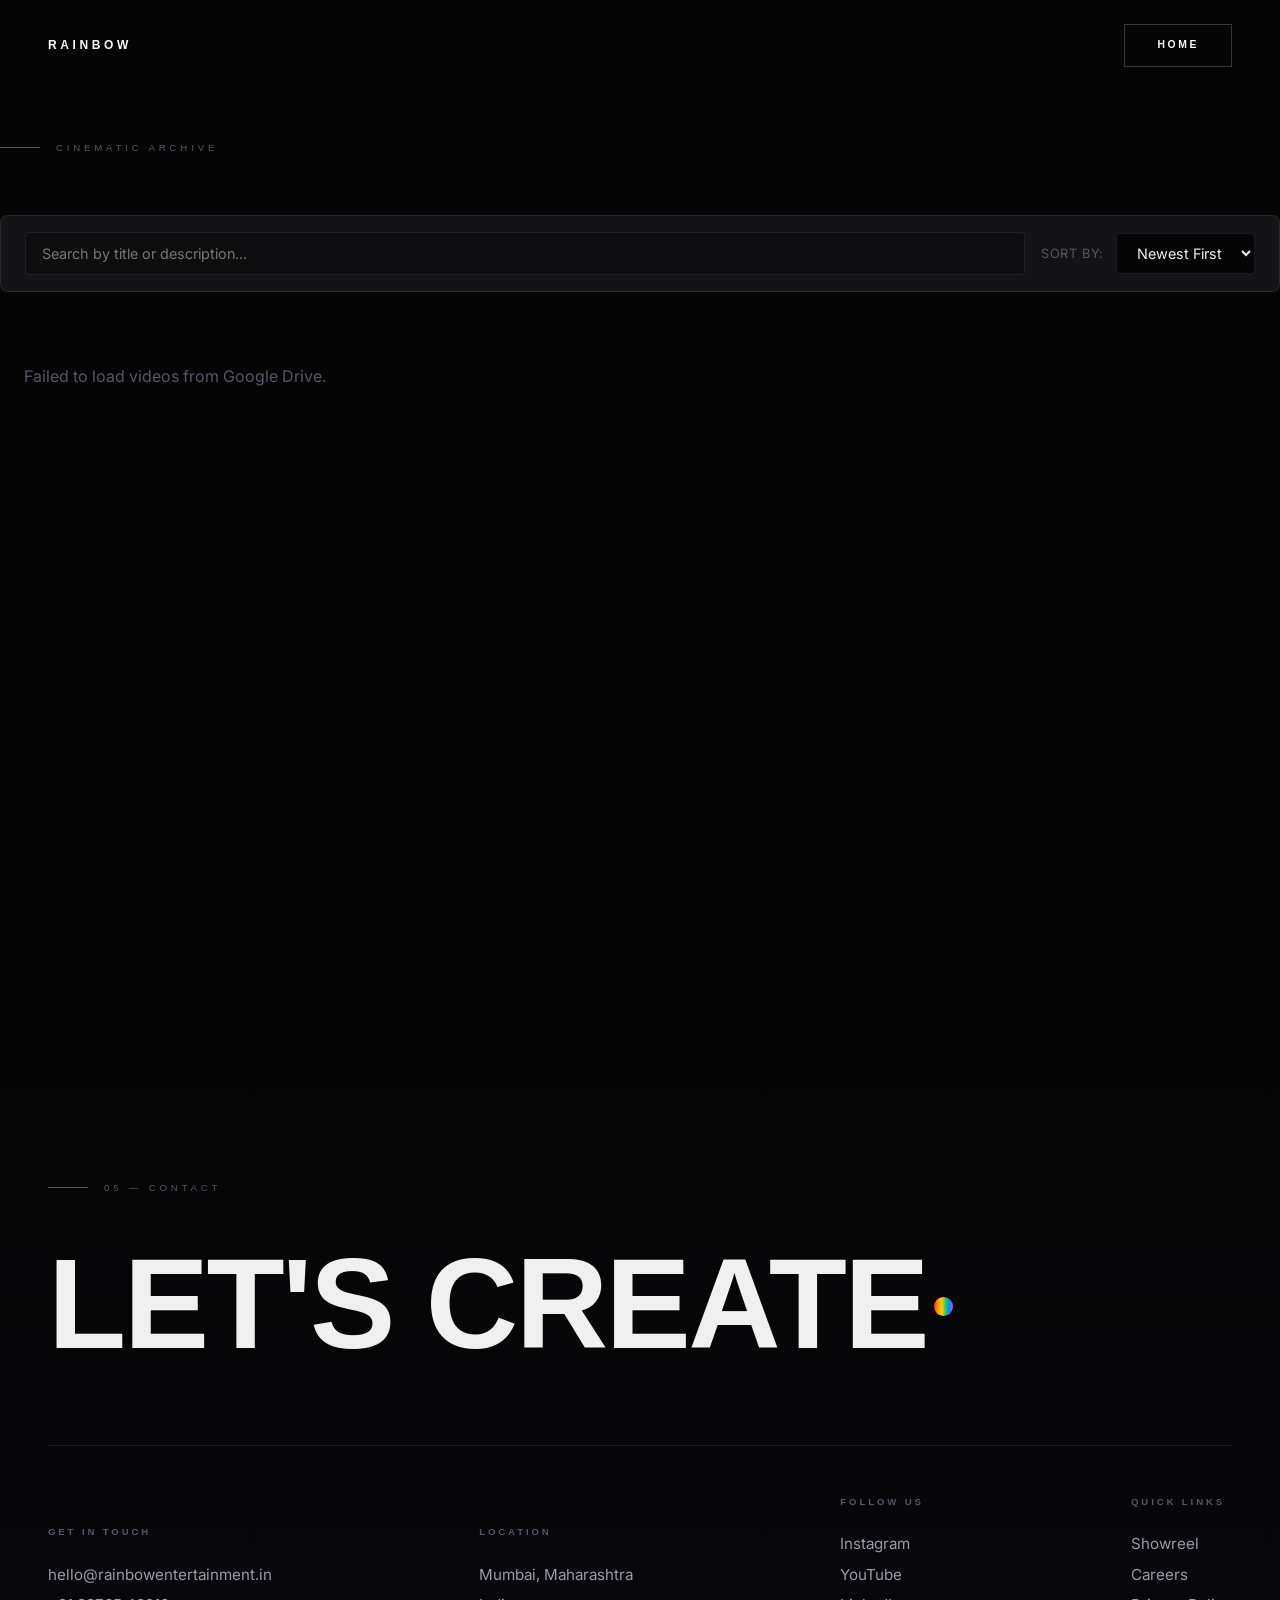
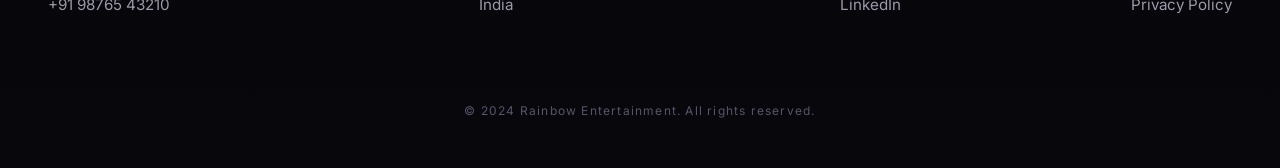
==== gallery.html @ 4cf112df "chore: restructure project for production (media and static folders)" ====
<!DOCTYPE html>
<html lang="en">
<head>
  <meta charset="UTF-8">
  <meta name="viewport" content="width=device-width, initial-scale=1.0">
  <meta name="description" content="Rainbow Entertainment — Full Cinematic Gallery.">
  <title>Gallery — Rainbow Entertainment</title>

  <!-- Stylesheets -->
  <link rel="stylesheet" href="static/style.css">

  <!-- GSAP CDN -->
  <script src="https://cdnjs.cloudflare.com/ajax/libs/gsap/3.12.5/gsap.min.js" defer></script>
  
  <!-- Gallery Script -->
  <script src="static/gallery.js" defer></script>
</head>
<body>

  <!-- ============================================
       HEADER / NAV
       ============================================ -->
  <header class="site-header" id="site-header">
    <a href="index.html" class="site-logo">Rainbow</a>
    <a href="index.html" class="btn-gallery">Home</a>
  </header>

  <!-- ============================================
       MAIN CONTENT
       ============================================ -->
  <main id="main-content" class="page-gallery">
    <div class="container">
      
      <div class="section-label" style="margin-bottom: 60px;">
        <span>Cinematic Archive</span>
      </div>

      <!-- Gallery Toolbar -->
      <div class="gallery-toolbar">
        <div class="gallery-search">
          <input type="text" id="gallery-search-input" placeholder="Search by title or description...">
        </div>
        <div class="gallery-sort">
          <label for="gallery-sort-select">Sort By:</label>
          <select id="gallery-sort-select">
            <option value="newest">Newest First</option>
            <option value="oldest">Oldest First</option>
            <option value="az">Title A-Z</option>
            <option value="za">Title Z-A</option>
          </select>
        </div>
      </div>

      <!-- Gallery Grid -->
      <div class="gallery-grid" id="gallery-grid">
        <!-- Videos injected by JS -->
      </div>

    </div>
  </main>

  <!-- ====== FOOTER / CONTACT ====== -->
  <footer class="site-footer" id="contact" style="margin-top: 120px;">
    <div class="container">
      <div class="section-label">
        <span>05 — Contact</span>
      </div>

      <h2 class="footer-cta">Let's Create<span class="cta-dot"></span></h2>

      <div class="footer-bottom">
        <div class="footer-col">
          <h4>Get In Touch</h4>
          <a href="mailto:hello@rainbowentertainment.in">hello@rainbowentertainment.in</a>
          <a href="tel:+919876543210">+91 98765 43210</a>
        </div>
        <div class="footer-col">
          <h4>Location</h4>
          <p>Mumbai, Maharashtra<br>India</p>
        </div>
        <div class="footer-col">
          <h4>Follow Us</h4>
          <a href="#">Instagram</a>
          <a href="#">YouTube</a>
          <a href="#">LinkedIn</a>
        </div>
        <div class="footer-col">
          <h4>Quick Links</h4>
          <a href="#">Showreel</a>
          <a href="#">Careers</a>
          <a href="#">Privacy Policy</a>
        </div>
      </div>

      <p class="footer-copyright">&copy; 2024 Rainbow Entertainment. All rights reserved.</p>
    </div>
  </footer>

</body>
</html>
---- static/style.css ----
/* ============================================
   RAINBOW ENTERTAINMENT — DESIGN SYSTEM
   Cinematic Dark-Mode Portfolio — V2
   ============================================ */

/* --- Google Fonts --- */
@import url('https://fonts.googleapis.com/css2?family=Syncopate:wght@400;700&family=Inter:wght@300;400;500;600&display=swap');

/* --- CSS Custom Properties --- */
:root {
  --bg-primary: #050505;
  --bg-secondary: #0b0b10;
  --bg-elevated: #131318;
  --bg-card: #16161c;
  --bg-warm: #0d0b08;
  --text-primary: #f0f0f0;
  --text-secondary: #9a9aaa;
  --text-muted: #55556a;
  --accent-glow: rgba(255, 255, 255, 0.06);
  --border-subtle: rgba(255, 255, 255, 0.08);
  --rainbow-1: #ff2d55;
  --rainbow-2: #ff9500;
  --rainbow-3: #ffcc00;
  --rainbow-4: #30d158;
  --rainbow-5: #0a84ff;
  --rainbow-6: #bf5af2;
  --rainbow-gradient: linear-gradient(90deg, var(--rainbow-1), var(--rainbow-2), var(--rainbow-3), var(--rainbow-4), var(--rainbow-5), var(--rainbow-6));
  --rainbow-gradient-glow: linear-gradient(90deg, rgba(255,45,85,0.4), rgba(255,149,0,0.4), rgba(255,204,0,0.4), rgba(48,209,88,0.4), rgba(10,132,255,0.4), rgba(191,90,242,0.4));
  --font-heading: 'Syncopate', sans-serif;
  --font-body: 'Inter', sans-serif;
  --ease-out-expo: cubic-bezier(0.16, 1, 0.3, 1);
  --ease-out-quart: cubic-bezier(0.25, 1, 0.5, 1);
}

/* --- Reset & Base --- */
*, *::before, *::after {
  margin: 0;
  padding: 0;
  box-sizing: border-box;
}

html {
  scroll-behavior: auto;
  scrollbar-width: thin;
  scrollbar-color: #333 var(--bg-primary);
}

body {
  font-family: var(--font-body);
  background: var(--bg-primary);
  color: var(--text-primary);
  overflow-x: hidden;
  -webkit-font-smoothing: antialiased;
  -moz-osx-font-smoothing: grayscale;
  line-height: 1.6;
}



::-webkit-scrollbar { width: 6px; }
::-webkit-scrollbar-track { background: var(--bg-primary); }
::-webkit-scrollbar-thumb { background: #333; border-radius: 3px; }

a { color: inherit; text-decoration: none; }
img, video { display: block; max-width: 100%; }



/* --- Header / Nav --- */
.site-header {
  position: fixed;
  top: 0;
  left: 0;
  width: 100%;
  z-index: 100;
  padding: 24px 48px;
  display: flex;
  align-items: center;
  justify-content: space-between;
  mix-blend-mode: difference;
}

.site-logo {
  font-family: var(--font-heading);
  font-size: 0.75rem;
  font-weight: 700;
  letter-spacing: 0.3em;
  text-transform: uppercase;
  color: #fff;
}

.btn-gallery {
  position: relative;
  font-family: var(--font-heading);
  font-size: 0.65rem;
  font-weight: 700;
  letter-spacing: 0.25em;
  text-transform: uppercase;
  color: #fff;
  background: transparent;
  border: 1px solid rgba(255,255,255,0.2);
  padding: 12px 32px;
  cursor: pointer;
  overflow: hidden;
  transition: border-color 0.4s var(--ease-out-expo), box-shadow 0.4s var(--ease-out-expo);
  display: inline-block;
  text-align: center;
}

.btn-gallery::before {
  content: '';
  position: absolute;
  inset: 0;
  background: var(--rainbow-gradient);
  opacity: 0;
  transition: opacity 0.5s var(--ease-out-expo);
  z-index: -1;
}

.btn-gallery:hover {
  border-color: transparent;
  box-shadow: 0 0 30px rgba(191,90,242,0.3), 0 0 60px rgba(10,132,255,0.15);
}

.btn-gallery:hover::before {
  opacity: 1;
}

/* --- Hero Section --- */
.hero {
  position: relative;
  min-height: 100vh;
  display: flex;
  flex-direction: column;
  align-items: center;
  justify-content: center;
  padding: 120px 48px 80px;
  overflow: hidden;
  background: var(--bg-primary);
}

.hero-video-bg {
  position: absolute;
  inset: 0;
  width: 100%;
  height: 100%;
  z-index: 0;
  overflow: hidden;
  background: var(--bg-primary);
}

.hero-video-bg-el {
  width: 100%;
  height: 100%;
  object-fit: contain; /* Scale dynamically to fit without cropping text */
  mix-blend-mode: screen; /* Key out black background, rendering the video crystal clear */
}

.hero-bg-gradient {
  position: absolute;
  width: 800px;
  height: 800px;
  border-radius: 50%;
  filter: blur(200px);
  opacity: 0.1;
  pointer-events: none;
  background: var(--rainbow-gradient);
  top: 50%;
  left: 50%;
  transform: translate(-50%, -50%);
  animation: heroGlow 8s ease-in-out infinite alternate;
}

@keyframes heroGlow {
  0% { opacity: 0.06; transform: translate(-50%, -50%) scale(0.9); }
  100% { opacity: 0.12; transform: translate(-50%, -50%) scale(1.1); }
}

.hero-headline {
  position: relative;
  z-index: 2;
  font-family: var(--font-heading);
  font-size: clamp(2.2rem, 7vw, 6.5rem);
  font-weight: 700;
  text-align: center;
  text-transform: uppercase;
  line-height: 1.1;
  letter-spacing: 0.04em;
  max-width: 1200px;
}

.hero-headline .word {
  display: inline-block;
  overflow: hidden;
  vertical-align: top;
  margin-right: 0.3em;
  padding-bottom: 0.05em;
}

.hero-headline .word-inner {
  display: inline-block;
  transform: translateY(110%);
}

.hero-headline .accent {
  background: var(--rainbow-gradient);
  -webkit-background-clip: text;
  -webkit-text-fill-color: transparent;
  background-clip: text;
}

.scroll-indicator {
  position: absolute;
  bottom: 48px;
  display: flex;
  flex-direction: column;
  align-items: center;
  gap: 12px;
  opacity: 0;
  z-index: 2;
}

.scroll-indicator span {
  font-family: var(--font-heading);
  font-size: 0.55rem;
  letter-spacing: 0.35em;
  text-transform: uppercase;
  color: var(--text-secondary);
}

.scroll-line {
  width: 1px;
  height: 48px;
  background: rgba(255,255,255,0.15);
  position: relative;
  overflow: hidden;
}

.scroll-line::after {
  content: '';
  position: absolute;
  top: -100%;
  left: 0;
  width: 100%;
  height: 100%;
  background: var(--rainbow-gradient);
  animation: scrollPulse 2s var(--ease-out-expo) infinite;
}

@keyframes scrollPulse {
  0% { top: -100%; }
  50% { top: 100%; }
  100% { top: 100%; }
}

/* --- Section Base --- */
.section {
  position: relative;
  padding: 160px 48px;
  overflow: hidden;
}

.section-label {
  font-family: var(--font-heading);
  font-size: 0.6rem;
  letter-spacing: 0.4em;
  text-transform: uppercase;
  color: var(--text-muted);
  margin-bottom: 48px;
  display: flex;
  align-items: center;
  gap: 16px;
}

.section-label::before {
  content: '';
  width: 40px;
  height: 1px;
  background: var(--text-muted);
}

.container {
  max-width: 1400px;
  margin: 0 auto;
}

/* --- Introduction Section --- */
.section-intro {
  background: linear-gradient(180deg, var(--bg-primary) 0%, var(--bg-secondary) 100%);
}

.intro-text {
  font-family: var(--font-body);
  font-size: clamp(1.5rem, 3.5vw, 3.2rem);
  font-weight: 300;
  line-height: 1.35;
  color: var(--text-primary);
  max-width: 1100px;
}

.intro-text .line-wrap {
  overflow: hidden;
  display: block;
}

.intro-text .line-inner {
  display: block;
  transform: translateY(110%);
  opacity: 0;
}

/* ============================================
   VISION SECTION — V2 Cinematic Redesign
   ============================================ */
.vision {
  padding: 0;
  overflow: hidden;
  background: var(--bg-secondary);
}

.vision-label-wrap {
  padding: 80px 48px 0;
}

/* --- Full-bleed Image Banner --- */
.vision-image-banner {
  position: relative;
  width: 100%;
  height: 70vh;
  min-height: 500px;
  overflow: hidden;
}

.vision-image-banner img {
  width: 100%;
  height: 100%;
  object-fit: cover;
  object-position: center 40%;
  filter: brightness(0.6) saturate(1.2);
  transition: transform 6s ease-out;
}

.vision-image-overlay {
  position: absolute;
  inset: 0;
  background:
    linear-gradient(to bottom, var(--bg-secondary) 0%, transparent 25%),
    linear-gradient(to top, var(--bg-secondary) 0%, transparent 30%),
    linear-gradient(135deg, rgba(191,90,242,0.08) 0%, transparent 50%, rgba(10,132,255,0.08) 100%);
  pointer-events: none;
}

.vision-image-text {
  position: absolute;
  bottom: 60px;
  left: 48px;
  right: 48px;
  z-index: 2;
}

.vision-image-text h2 {
  font-family: var(--font-heading);
  font-size: clamp(2rem, 5vw, 4.5rem);
  font-weight: 700;
  text-transform: uppercase;
  line-height: 1.05;
  letter-spacing: 0.02em;
  max-width: 900px;
}

.vision-image-text h2 .rainbow-word {
  background: var(--rainbow-gradient);
  -webkit-background-clip: text;
  -webkit-text-fill-color: transparent;
  background-clip: text;
}

/* --- Vision Content Panels --- */
.vision-content {
  padding: 100px 48px 120px;
  max-width: 1400px;
  margin: 0 auto;
}

.vision-panels {
  display: grid;
  grid-template-columns: 1fr 1fr;
  gap: 80px;
  align-items: start;
}

.vision-panel {
  position: relative;
}

.vision-panel-number {
  font-family: var(--font-heading);
  font-size: 5rem;
  font-weight: 700;
  line-height: 1;
  background: linear-gradient(180deg, rgba(255,255,255,0.06) 0%, transparent 100%);
  -webkit-background-clip: text;
  -webkit-text-fill-color: transparent;
  background-clip: text;
  margin-bottom: 24px;
}

.vision-panel h3 {
  font-family: var(--font-heading);
  font-size: clamp(0.9rem, 1.5vw, 1.2rem);
  font-weight: 700;
  text-transform: uppercase;
  letter-spacing: 0.15em;
  margin-bottom: 20px;
  line-height: 1.6;
}

.vision-panel p {
  font-size: 1.05rem;
  color: var(--text-secondary);
  line-height: 1.85;
  max-width: 500px;
}

.vision-panel-accent-line {
  width: 60px;
  height: 3px;
  background: var(--rainbow-gradient);
  border-radius: 2px;
  margin-bottom: 28px;
}

/* --- Floating Image Strip (between Vision panels) --- */
.vision-strip {
  display: grid;
  grid-template-columns: 1fr 1fr 1fr;
  gap: 4px;
  margin: 0 48px;
}

.vision-strip-img {
  position: relative;
  overflow: hidden;
  aspect-ratio: 16/10;
}

.vision-strip-img img {
  width: 100%;
  height: 100%;
  object-fit: cover;
  filter: brightness(0.7) saturate(1.1);
  transition: transform 0.8s var(--ease-out-expo), filter 0.8s var(--ease-out-expo);
}

.vision-strip-img:hover img {
  transform: scale(1.05);
  filter: brightness(0.85) saturate(1.3);
}

.vision-strip-img::after {
  content: '';
  position: absolute;
  inset: 0;
  background: linear-gradient(to top, rgba(5,5,5,0.4) 0%, transparent 60%);
  pointer-events: none;
}

/* --- Services Section --- */
.section-services {
  background: linear-gradient(180deg, var(--bg-secondary) 0%, var(--bg-warm) 50%, var(--bg-primary) 100%);
}

.services-headline {
  font-family: var(--font-heading);
  font-size: clamp(1.8rem, 4vw, 3.8rem);
  font-weight: 700;
  text-transform: uppercase;
  line-height: 1.1;
  margin-bottom: 24px;
}

.services-subtitle {
  font-size: 1rem;
  color: var(--text-secondary);
  margin-bottom: 64px;
  max-width: 600px;
  line-height: 1.7;
}

.services-grid {
  display: grid;
  grid-template-columns: repeat(auto-fit, minmax(340px, 1fr));
  gap: 2px;
}

.service-card {
  position: relative;
  background: rgba(22, 22, 28, 0.7);
  backdrop-filter: blur(10px);
  padding: 48px 40px;
  cursor: pointer;
  overflow: hidden;
  transition: background 0.5s var(--ease-out-expo);
}

.service-card::before {
  content: '';
  position: absolute;
  bottom: 0;
  left: 0;
  width: 100%;
  height: 2px;
  background: var(--rainbow-gradient);
  transform: scaleX(0);
  transform-origin: left;
  transition: transform 0.6s var(--ease-out-expo);
}

.service-card:hover {
  background: rgba(30, 30, 40, 0.9);
}

.service-card:hover::before {
  transform: scaleX(1);
}

.service-card:hover .service-index {
  color: var(--rainbow-4);
}

.service-index {
  font-family: var(--font-heading);
  font-size: 0.6rem;
  letter-spacing: 0.2em;
  color: var(--text-muted);
  margin-bottom: 24px;
  transition: color 0.4s;
}

.service-title {
  font-family: var(--font-heading);
  font-size: 0.85rem;
  font-weight: 700;
  letter-spacing: 0.15em;
  text-transform: uppercase;
  margin-bottom: 16px;
  line-height: 1.5;
}

.service-desc {
  font-size: 0.9rem;
  color: var(--text-secondary);
  line-height: 1.7;
}

/* --- About Section --- */
.section-about {
  background: linear-gradient(180deg, var(--bg-primary) 0%, var(--bg-secondary) 50%, var(--bg-primary) 100%);
}

.about-grid {
  display: grid;
  grid-template-columns: 1fr 1fr;
  gap: 80px;
  align-items: start;
}

.about-text-block h3 {
  font-family: var(--font-heading);
  font-size: clamp(1.4rem, 3vw, 2.6rem);
  font-weight: 700;
  text-transform: uppercase;
  line-height: 1.2;
  margin-bottom: 40px;
}

.about-text-block p {
  font-size: 1.05rem;
  color: var(--text-secondary);
  line-height: 1.85;
  margin-bottom: 24px;
}

.about-stats {
  display: grid;
  grid-template-columns: 1fr 1fr;
  gap: 32px;
  margin-top: 48px;
}

.stat-item {
  border-top: 1px solid var(--border-subtle);
  padding-top: 20px;
}

.stat-number {
  font-family: var(--font-heading);
  font-size: 2rem;
  font-weight: 700;
  background: var(--rainbow-gradient);
  -webkit-background-clip: text;
  -webkit-text-fill-color: transparent;
  background-clip: text;
}

.stat-label {
  font-size: 0.8rem;
  color: var(--text-muted);
  letter-spacing: 0.1em;
  text-transform: uppercase;
  margin-top: 6px;
}

/* --- About Image Stack --- */
.about-image-stack {
  display: flex;
  flex-direction: column;
  gap: 16px;
}

.about-img-wrap {
  position: relative;
  overflow: hidden;
  border-radius: 4px;
}

.about-img-wrap img {
  width: 100%;
  height: 100%;
  object-fit: cover;
  filter: brightness(0.75) saturate(1.15);
  transition: transform 0.8s var(--ease-out-expo), filter 0.8s var(--ease-out-expo);
}

.about-img-wrap:hover img {
  transform: scale(1.04);
  filter: brightness(0.85) saturate(1.3);
}

.about-img-primary {
  aspect-ratio: 4/3;
}

.about-img-secondary {
  aspect-ratio: 16/9;
}

.about-img-overlay {
  position: absolute;
  inset: 0;
  background: linear-gradient(to top, rgba(5,5,5,0.5) 0%, transparent 50%);
  pointer-events: none;
}

.about-img-label {
  position: absolute;
  bottom: 20px;
  left: 24px;
  font-family: var(--font-heading);
  font-size: 0.55rem;
  letter-spacing: 0.3em;
  text-transform: uppercase;
  color: rgba(255,255,255,0.6);
  z-index: 2;
}

/* --- Footer --- */
.site-footer {
  position: relative;
  padding: 160px 48px 48px;
  overflow: hidden;
  background: linear-gradient(180deg, var(--bg-primary) 0%, #08070c 100%);
}

.footer-cta {
  font-family: var(--font-heading);
  font-size: clamp(3rem, 10vw, 10rem);
  font-weight: 700;
  text-transform: uppercase;
  line-height: 0.95;
  letter-spacing: -0.02em;
  margin-bottom: 80px;
  cursor: pointer;
  transition: opacity 0.4s;
}

.footer-cta:hover {
  opacity: 0.7;
}

.footer-cta .cta-dot {
  display: inline-block;
  width: 0.15em;
  height: 0.15em;
  border-radius: 50%;
  background: var(--rainbow-gradient);
  vertical-align: 0.25em;
  margin-left: 0.05em;
}

.footer-bottom {
  display: flex;
  justify-content: space-between;
  align-items: flex-end;
  padding-top: 48px;
  border-top: 1px solid var(--border-subtle);
  flex-wrap: wrap;
  gap: 40px;
}

.footer-col h4 {
  font-family: var(--font-heading);
  font-size: 0.6rem;
  letter-spacing: 0.3em;
  text-transform: uppercase;
  color: var(--text-muted);
  margin-bottom: 20px;
}

.footer-col p,
.footer-col a {
  font-size: 0.95rem;
  color: var(--text-secondary);
  line-height: 2;
  display: block;
  transition: color 0.3s;
}

.footer-col a:hover {
  color: var(--text-primary);
}

.footer-copyright {
  font-size: 0.75rem;
  color: var(--text-muted);
  margin-top: 80px;
  text-align: center;
  letter-spacing: 0.1em;
}

/* --- Recent Works Carousel --- */
.section-recent {
  background: var(--bg-primary);
  padding-bottom: 80px;
}

.recent-header-flex {
  display: flex;
  justify-content: space-between;
  align-items: flex-end;
  margin-bottom: 48px;
  flex-wrap: wrap;
  gap: 24px;
}

.carousel-container {
  width: 100%;
  overflow-x: auto;
  scroll-snap-type: x mandatory;
  scrollbar-width: none; /* Firefox */
  -webkit-overflow-scrolling: touch;
  padding-bottom: 24px;
}
.carousel-container::-webkit-scrollbar {
  display: none; /* Chrome/Safari */
}

.carousel-track {
  display: flex;
  gap: 24px;
  width: max-content;
}

.video-card {
  width: 450px;
  min-width: 300px;
  background: var(--bg-card);
  border-radius: 8px;
  overflow: hidden;
  scroll-snap-align: start;
  border: 1px solid var(--border-subtle);
  transition: transform 0.4s var(--ease-out-expo), box-shadow 0.4s var(--ease-out-expo);
  cursor: pointer;
}

.video-card:hover {
  transform: translateY(-5px);
  box-shadow: 0 10px 30px rgba(0,0,0,0.5), 0 0 20px rgba(191,90,242,0.15);
  border-color: rgba(255,255,255,0.15);
}

.video-thumbnail-wrap {
  width: 100%;
  aspect-ratio: 16/10;
  position: relative;
  background: #000;
  overflow: hidden;
}

.video-thumbnail-wrap video {
  width: 100%;
  height: 100%;
  object-fit: cover;
  opacity: 0.7;
  transition: opacity 0.4s;
}

.video-card:hover .video-thumbnail-wrap video {
  opacity: 1;
}

.play-icon {
  position: absolute;
  top: 50%;
  left: 50%;
  transform: translate(-50%, -50%) scale(0.8);
  width: 50px;
  height: 50px;
  background: rgba(0,0,0,0.6);
  border: 1px solid rgba(255,255,255,0.4);
  border-radius: 50%;
  display: flex;
  align-items: center;
  justify-content: center;
  opacity: 0;
  transition: opacity 0.3s, transform 0.4s var(--ease-out-expo);
  z-index: 2;
}
.play-icon::after {
  content: '';
  width: 0; 
  height: 0; 
  border-top: 8px solid transparent;
  border-bottom: 8px solid transparent;
  border-left: 12px solid #fff;
  margin-left: 4px;
}

.video-card:hover .play-icon {
  opacity: 1;
  transform: translate(-50%, -50%) scale(1);
}

.video-info {
  padding: 24px;
}

.video-title {
  font-family: var(--font-heading);
  font-size: 0.9rem;
  font-weight: 700;
  text-transform: uppercase;
  margin-bottom: 8px;
  color: var(--text-primary);
}

.video-desc {
  font-size: 0.85rem;
  color: var(--text-secondary);
  line-height: 1.5;
  display: -webkit-box;
  -webkit-line-clamp: 2;
  -webkit-box-orient: vertical;
  overflow: hidden;
}

.video-date {
  font-size: 0.7rem;
  color: var(--text-muted);
  margin-top: 16px;
  text-transform: uppercase;
  letter-spacing: 0.1em;
}

/* --- Gallery Page Specific --- */
.page-gallery {
  padding-top: 140px;
  min-height: 100vh;
}

.gallery-toolbar {
  display: flex;
  justify-content: space-between;
  align-items: center;
  margin-bottom: 48px;
  background: var(--bg-elevated);
  padding: 16px 24px;
  border-radius: 8px;
  border: 1px solid var(--border-subtle);
  flex-wrap: wrap;
  gap: 16px;
}

.gallery-search {
  flex: 1;
  min-width: 250px;
  position: relative;
}

.gallery-search input {
  width: 100%;
  background: rgba(0,0,0,0.3);
  border: 1px solid var(--border-subtle);
  color: var(--text-primary);
  padding: 12px 16px;
  border-radius: 4px;
  font-family: var(--font-body);
  font-size: 0.9rem;
  transition: border-color 0.3s;
}

.gallery-search input:focus {
  outline: none;
  border-color: var(--rainbow-5);
}

.gallery-sort {
  display: flex;
  align-items: center;
  gap: 12px;
}

.gallery-sort label {
  font-size: 0.8rem;
  color: var(--text-muted);
  text-transform: uppercase;
  letter-spacing: 0.05em;
}

.gallery-sort select {
  background: var(--bg-primary);
  border: 1px solid var(--border-subtle);
  color: var(--text-primary);
  padding: 10px 16px;
  border-radius: 4px;
  font-family: var(--font-body);
  font-size: 0.9rem;
  cursor: pointer;
  outline: none;
}

.gallery-grid {
  display: grid;
  grid-template-columns: repeat(auto-fill, minmax(350px, 1fr));
  gap: 32px;
}

.gallery-grid .video-card {
  width: 100%;
}

/* --- Utility: Reveal Wrapper --- */
.reveal-wrap {
  overflow: hidden;
  display: inline-block;
}

.reveal-inner {
  display: inline-block;
  transform: translateY(110%);
}

/* --- Responsive --- */
@media (max-width: 1024px) {
  .about-grid { grid-template-columns: 1fr; gap: 48px; }
  .vision-panels { grid-template-columns: 1fr; gap: 48px; }
  .vision-strip { grid-template-columns: 1fr 1fr; margin: 0 28px; }
  .site-header { padding: 20px 28px; }
  .section { padding: 100px 28px; }
  .hero { padding: 100px 28px 60px; }
  .site-footer { padding: 100px 28px 28px; }
  .vision-image-text { left: 28px; right: 28px; bottom: 40px; }
  .vision-label-wrap { padding: 60px 28px 0; }
  .vision-content { padding: 60px 28px 80px; }
}

@media (max-width: 768px) {
  .services-grid { grid-template-columns: 1fr; }
  .about-stats { grid-template-columns: 1fr; }
  .footer-bottom { flex-direction: column; align-items: flex-start; }
  .hero-headline { font-size: clamp(1.8rem, 8vw, 3rem); }
  .vision-strip { grid-template-columns: 1fr; }
  .vision-image-banner { height: 50vh; min-height: 350px; }
  .section { padding: 60px 24px; }
  .section-recent { padding-bottom: 40px; }
  .recent-header-flex { flex-direction: column; align-items: flex-start; gap: 16px; margin-bottom: 32px; }
  .services-headline, .footer-cta { text-align: left; hyphens: auto; word-break: break-word; }
  .vision-image-text h2 { text-align: left; font-size: clamp(1.4rem, 8vw, 2.5rem); word-break: break-word; }
  .video-card { width: 85vw; min-width: 250px; }
  .gallery-grid { grid-template-columns: 1fr; }
  .gallery-grid .video-card { width: 100%; }
}
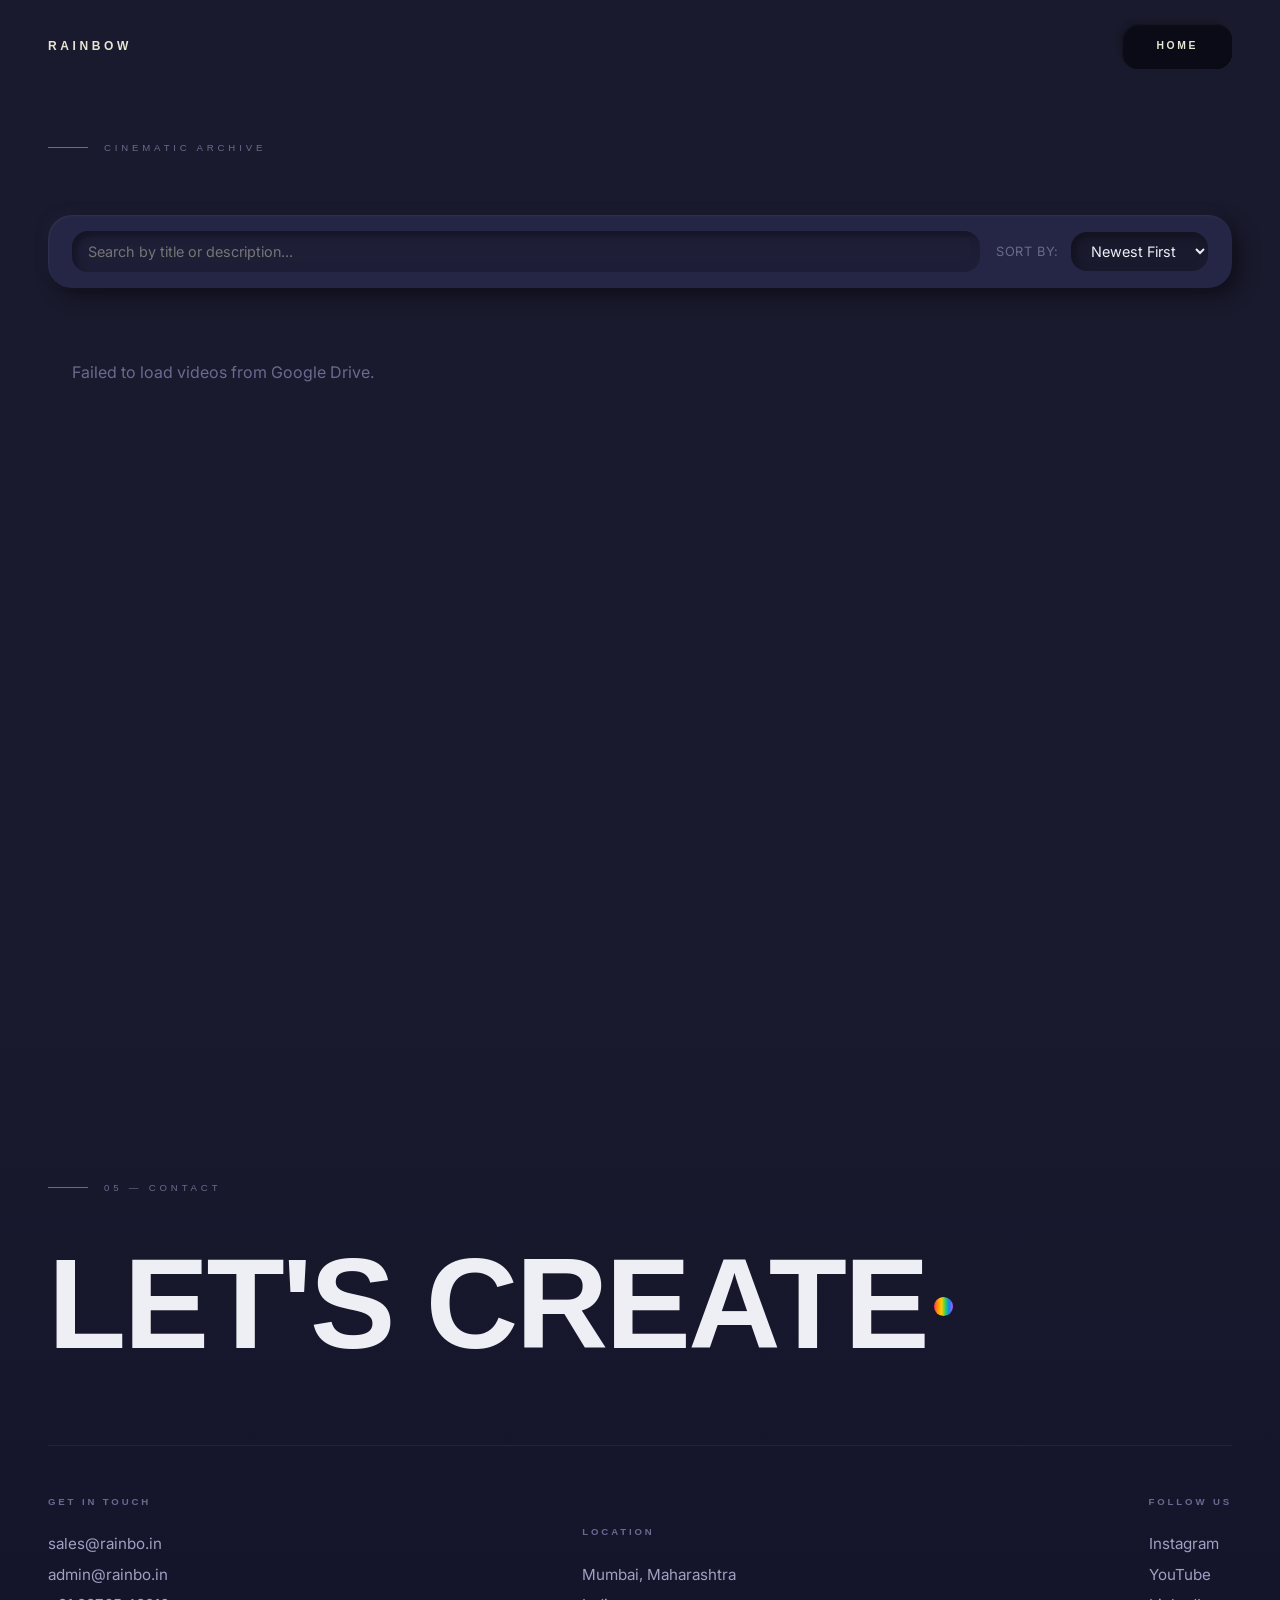
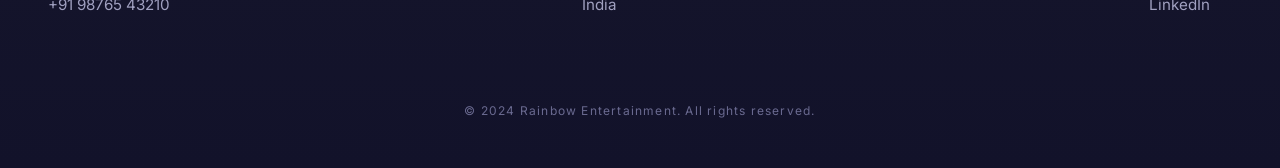
==== commit afceb6bd: "feat: add cinematic logo reveal animation using HTML5 Canvas" ====
--- a/gallery.html
+++ b/gallery.html
@@ -21,8 +21,8 @@
        HEADER / NAV
        ============================================ -->
   <header class="site-header" id="site-header">
-    <a href="index.html" class="site-logo">Rainbow</a>
-    <a href="index.html" class="btn-gallery">Home</a>
+    <a href="/" class="site-logo">Rainbow</a>
+    <a href="/" class="btn-gallery">Home</a>
   </header>
 
   <!-- ============================================
@@ -71,7 +71,8 @@
       <div class="footer-bottom">
         <div class="footer-col">
           <h4>Get In Touch</h4>
-          <a href="mailto:hello@rainbowentertainment.in">hello@rainbowentertainment.in</a>
+          <a href="mailto:sales@rainbo.in">sales@rainbo.in</a>
+          <a href="mailto:admin@rainbo.in">admin@rainbo.in</a>
           <a href="tel:+919876543210">+91 98765 43210</a>
         </div>
         <div class="footer-col">
@@ -84,12 +85,7 @@
           <a href="#">YouTube</a>
           <a href="#">LinkedIn</a>
         </div>
-        <div class="footer-col">
-          <h4>Quick Links</h4>
-          <a href="#">Showreel</a>
-          <a href="#">Careers</a>
-          <a href="#">Privacy Policy</a>
-        </div>
+
       </div>
 
       <p class="footer-copyright">&copy; 2024 Rainbow Entertainment. All rights reserved.</p>
--- a/static/style.css
+++ b/static/style.css
@@ -1,6 +1,6 @@
 /* ============================================
    RAINBOW ENTERTAINMENT — DESIGN SYSTEM
-   Cinematic Dark-Mode Portfolio — V2
+   Claymorphism Dark Studio Theme
    ============================================ */
 
 /* --- Google Fonts --- */
@@ -8,16 +8,16 @@
 
 /* --- CSS Custom Properties --- */
 :root {
-  --bg-primary: #050505;
-  --bg-secondary: #0b0b10;
-  --bg-elevated: #131318;
-  --bg-card: #16161c;
-  --bg-warm: #0d0b08;
-  --text-primary: #f0f0f0;
-  --text-secondary: #9a9aaa;
-  --text-muted: #55556a;
+  --bg-primary: #1a1a2e;
+  --bg-secondary: #16162a;
+  --bg-elevated: #222240;
+  --bg-card: #252545;
+  --bg-warm: #1e1e35;
+  --text-primary: #eeeef5;
+  --text-secondary: #a0a0c0;
+  --text-muted: #6a6a90;
   --accent-glow: rgba(255, 255, 255, 0.06);
-  --border-subtle: rgba(255, 255, 255, 0.08);
+  --border-subtle: rgba(255, 255, 255, 0.06);
   --rainbow-1: #ff2d55;
   --rainbow-2: #ff9500;
   --rainbow-3: #ffcc00;
@@ -30,6 +30,11 @@
   --font-body: 'Inter', sans-serif;
   --ease-out-expo: cubic-bezier(0.16, 1, 0.3, 1);
   --ease-out-quart: cubic-bezier(0.25, 1, 0.5, 1);
+  --clay-radius: 24px;
+  --clay-radius-sm: 16px;
+  --clay-shadow: 8px 8px 20px rgba(0,0,0,0.45), -4px -4px 12px rgba(60,60,100,0.12), inset 1px 1px 2px rgba(255,255,255,0.06);
+  --clay-shadow-hover: 10px 10px 28px rgba(0,0,0,0.55), -5px -5px 16px rgba(80,80,130,0.15), inset 1px 1px 3px rgba(255,255,255,0.08);
+  --clay-shadow-inset: inset 4px 4px 10px rgba(0,0,0,0.35), inset -2px -2px 8px rgba(60,60,100,0.1);
 }
 
 /* --- Reset & Base --- */
@@ -42,7 +47,7 @@
 html {
   scroll-behavior: auto;
   scrollbar-width: thin;
-  scrollbar-color: #333 var(--bg-primary);
+  scrollbar-color: #3a3a5c var(--bg-primary);
 }
 
 body {
@@ -59,7 +64,7 @@
 
 ::-webkit-scrollbar { width: 6px; }
 ::-webkit-scrollbar-track { background: var(--bg-primary); }
-::-webkit-scrollbar-thumb { background: #333; border-radius: 3px; }
+::-webkit-scrollbar-thumb { background: #3a3a5c; border-radius: 3px; }
 
 a { color: inherit; text-decoration: none; }
 img, video { display: block; max-width: 100%; }
@@ -97,12 +102,14 @@
   letter-spacing: 0.25em;
   text-transform: uppercase;
   color: #fff;
-  background: transparent;
-  border: 1px solid rgba(255,255,255,0.2);
-  padding: 12px 32px;
+  background: var(--bg-card);
+  border: none;
+  padding: 14px 34px;
+  border-radius: var(--clay-radius-sm);
   cursor: pointer;
   overflow: hidden;
-  transition: border-color 0.4s var(--ease-out-expo), box-shadow 0.4s var(--ease-out-expo);
+  box-shadow: var(--clay-shadow);
+  transition: box-shadow 0.4s var(--ease-out-expo), transform 0.3s var(--ease-out-expo);
   display: inline-block;
   text-align: center;
 }
@@ -118,12 +125,12 @@
 }
 
 .btn-gallery:hover {
-  border-color: transparent;
-  box-shadow: 0 0 30px rgba(191,90,242,0.3), 0 0 60px rgba(10,132,255,0.15);
+  box-shadow: var(--clay-shadow-hover);
+  transform: translateY(-2px);
 }
 
 .btn-gallery:hover::before {
-  opacity: 1;
+  opacity: 0.8;
 }
 
 /* --- Hero Section --- */
@@ -136,7 +143,7 @@
   justify-content: center;
   padding: 120px 48px 80px;
   overflow: hidden;
-  background: var(--bg-primary);
+  background: #1a1a2e;
 }
 
 .hero-video-bg {
@@ -146,14 +153,13 @@
   height: 100%;
   z-index: 0;
   overflow: hidden;
-  background: var(--bg-primary);
+  background: #1a1a2e;
 }
 
 .hero-video-bg-el {
   width: 100%;
   height: 100%;
-  object-fit: contain; /* Scale dynamically to fit without cropping text */
-  mix-blend-mode: screen; /* Key out black background, rendering the video crystal clear */
+  display: block;
 }
 
 .hero-bg-gradient {
@@ -286,7 +292,7 @@
 
 /* --- Introduction Section --- */
 .section-intro {
-  background: linear-gradient(180deg, var(--bg-primary) 0%, var(--bg-secondary) 100%);
+  background: var(--bg-primary);
 }
 
 .intro-text {
@@ -434,7 +440,7 @@
 .vision-strip {
   display: grid;
   grid-template-columns: 1fr 1fr 1fr;
-  gap: 4px;
+  gap: 24px;
   margin: 0 48px;
 }
 
@@ -442,6 +448,8 @@
   position: relative;
   overflow: hidden;
   aspect-ratio: 16/10;
+  border-radius: var(--clay-radius);
+  box-shadow: var(--clay-shadow);
 }
 
 .vision-strip-img img {
@@ -461,7 +469,7 @@
   content: '';
   position: absolute;
   inset: 0;
-  background: linear-gradient(to top, rgba(5,5,5,0.4) 0%, transparent 60%);
+  background: linear-gradient(to top, rgba(26,26,46,0.4) 0%, transparent 60%);
   pointer-events: none;
 }
 
@@ -489,18 +497,19 @@
 
 .services-grid {
   display: grid;
-  grid-template-columns: repeat(auto-fit, minmax(340px, 1fr));
-  gap: 2px;
+  grid-template-columns: repeat(2, 1fr);
+  gap: 24px;
 }
 
 .service-card {
   position: relative;
-  background: rgba(22, 22, 28, 0.7);
-  backdrop-filter: blur(10px);
+  background: var(--bg-card);
   padding: 48px 40px;
   cursor: pointer;
   overflow: hidden;
-  transition: background 0.5s var(--ease-out-expo);
+  border-radius: var(--clay-radius);
+  box-shadow: var(--clay-shadow);
+  transition: box-shadow 0.5s var(--ease-out-expo), transform 0.4s var(--ease-out-expo);
 }
 
 .service-card::before {
@@ -509,15 +518,17 @@
   bottom: 0;
   left: 0;
   width: 100%;
-  height: 2px;
+  height: 3px;
   background: var(--rainbow-gradient);
+  border-radius: 0 0 var(--clay-radius) var(--clay-radius);
   transform: scaleX(0);
   transform-origin: left;
   transition: transform 0.6s var(--ease-out-expo);
 }
 
 .service-card:hover {
-  background: rgba(30, 30, 40, 0.9);
+  box-shadow: var(--clay-shadow-hover);
+  transform: translateY(-4px);
 }
 
 .service-card:hover::before {
@@ -589,8 +600,11 @@
 }
 
 .stat-item {
-  border-top: 1px solid var(--border-subtle);
-  padding-top: 20px;
+  border-top: none;
+  padding: 20px;
+  border-radius: var(--clay-radius-sm);
+  background: var(--bg-card);
+  box-shadow: var(--clay-shadow);
 }
 
 .stat-number {
@@ -621,7 +635,8 @@
 .about-img-wrap {
   position: relative;
   overflow: hidden;
-  border-radius: 4px;
+  border-radius: var(--clay-radius);
+  box-shadow: var(--clay-shadow);
 }
 
 .about-img-wrap img {
@@ -648,7 +663,7 @@
 .about-img-overlay {
   position: absolute;
   inset: 0;
-  background: linear-gradient(to top, rgba(5,5,5,0.5) 0%, transparent 50%);
+  background: linear-gradient(to top, rgba(26,26,46,0.5) 0%, transparent 50%);
   pointer-events: none;
 }
 
@@ -669,7 +684,7 @@
   position: relative;
   padding: 160px 48px 48px;
   overflow: hidden;
-  background: linear-gradient(180deg, var(--bg-primary) 0%, #08070c 100%);
+  background: linear-gradient(180deg, var(--bg-primary) 0%, #12122a 100%);
 }
 
 .footer-cta {
@@ -775,18 +790,18 @@
   width: 450px;
   min-width: 300px;
   background: var(--bg-card);
-  border-radius: 8px;
+  border-radius: var(--clay-radius);
   overflow: hidden;
   scroll-snap-align: start;
-  border: 1px solid var(--border-subtle);
+  border: none;
+  box-shadow: var(--clay-shadow);
   transition: transform 0.4s var(--ease-out-expo), box-shadow 0.4s var(--ease-out-expo);
   cursor: pointer;
 }
 
 .video-card:hover {
   transform: translateY(-5px);
-  box-shadow: 0 10px 30px rgba(0,0,0,0.5), 0 0 20px rgba(191,90,242,0.15);
-  border-color: rgba(255,255,255,0.15);
+  box-shadow: var(--clay-shadow-hover);
 }
 
 .video-thumbnail-wrap {
@@ -797,12 +812,44 @@
   overflow: hidden;
 }
 
+.video-thumbnail-wrap video, .video-thumbnail-wrap iframe {
+  position: absolute;
+  top: 0;
+  left: 0;
+  width: 100%;
+  height: 100%;
+}
+
 .video-thumbnail-wrap video {
-  width: 100%;
-  height: 100%;
   object-fit: cover;
   opacity: 0.7;
   transition: opacity 0.4s;
+}
+
+.video-thumbnail-wrap iframe {
+  border: none;
+}
+
+/* Fix for Google Drive iframe player minimum width overflow on mobile */
+.gdrive-iframe {
+  position: absolute;
+  top: 0;
+  left: 0;
+  width: 100%;
+  height: 100%;
+  border: none;
+  border-radius: var(--clay-radius);
+  overflow: hidden;
+}
+
+@media (max-width: 600px) {
+  .gdrive-iframe {
+    width: 200% !important;
+    height: 200% !important;
+    transform: scale(0.5);
+    transform-origin: top left;
+    border-radius: calc(var(--clay-radius) * 2);
+  }
 }
 
 .video-card:hover .video-thumbnail-wrap video {
@@ -816,9 +863,10 @@
   transform: translate(-50%, -50%) scale(0.8);
   width: 50px;
   height: 50px;
-  background: rgba(0,0,0,0.6);
-  border: 1px solid rgba(255,255,255,0.4);
+  background: rgba(30,30,50,0.7);
+  border: none;
   border-radius: 50%;
+  box-shadow: 4px 4px 12px rgba(0,0,0,0.4), -2px -2px 8px rgba(60,60,100,0.15), inset 1px 1px 2px rgba(255,255,255,0.1);
   display: flex;
   align-items: center;
   justify-content: center;
@@ -841,6 +889,18 @@
   transform: translate(-50%, -50%) scale(1);
 }
 
+.mobile-play-icon {
+  opacity: 1;
+  transform: translate(-50%, -50%) scale(1);
+}
+
+.mobile-video-link {
+  display: block;
+  width: 100%;
+  height: 100%;
+  position: relative;
+}
+
 .video-info {
   padding: 24px;
 }
@@ -874,8 +934,14 @@
 
 /* --- Gallery Page Specific --- */
 .page-gallery {
-  padding-top: 140px;
+  padding: 140px 48px 80px;
   min-height: 100vh;
+}
+@media (max-width: 1024px) {
+  .page-gallery { padding: 100px 28px 60px; }
+}
+@media (max-width: 768px) {
+  .page-gallery { padding: 80px 24px 40px; }
 }
 
 .gallery-toolbar {
@@ -883,10 +949,11 @@
   justify-content: space-between;
   align-items: center;
   margin-bottom: 48px;
-  background: var(--bg-elevated);
+  background: var(--bg-card);
   padding: 16px 24px;
-  border-radius: 8px;
-  border: 1px solid var(--border-subtle);
+  border-radius: var(--clay-radius);
+  border: none;
+  box-shadow: var(--clay-shadow);
   flex-wrap: wrap;
   gap: 16px;
 }
@@ -899,14 +966,15 @@
 
 .gallery-search input {
   width: 100%;
-  background: rgba(0,0,0,0.3);
-  border: 1px solid var(--border-subtle);
+  background: rgba(0,0,0,0.2);
+  border: none;
   color: var(--text-primary);
   padding: 12px 16px;
-  border-radius: 4px;
+  border-radius: var(--clay-radius-sm);
+  box-shadow: var(--clay-shadow-inset);
   font-family: var(--font-body);
   font-size: 0.9rem;
-  transition: border-color 0.3s;
+  transition: box-shadow 0.3s;
 }
 
 .gallery-search input:focus {
@@ -929,10 +997,11 @@
 
 .gallery-sort select {
   background: var(--bg-primary);
-  border: 1px solid var(--border-subtle);
+  border: none;
   color: var(--text-primary);
   padding: 10px 16px;
-  border-radius: 4px;
+  border-radius: var(--clay-radius-sm);
+  box-shadow: var(--clay-shadow-inset);
   font-family: var(--font-body);
   font-size: 0.9rem;
   cursor: pointer;
@@ -985,7 +1054,7 @@
   .section-recent { padding-bottom: 40px; }
   .recent-header-flex { flex-direction: column; align-items: flex-start; gap: 16px; margin-bottom: 32px; }
   .services-headline, .footer-cta { text-align: left; hyphens: auto; word-break: break-word; }
-  .vision-image-text h2 { text-align: left; font-size: clamp(1.4rem, 8vw, 2.5rem); word-break: break-word; }
+  .vision-image-text h2 { text-align: left; font-size: clamp(1.2rem, 7vw, 2.5rem); word-break: normal; hyphens: none; }
   .video-card { width: 85vw; min-width: 250px; }
   .gallery-grid { grid-template-columns: 1fr; }
   .gallery-grid .video-card { width: 100%; }
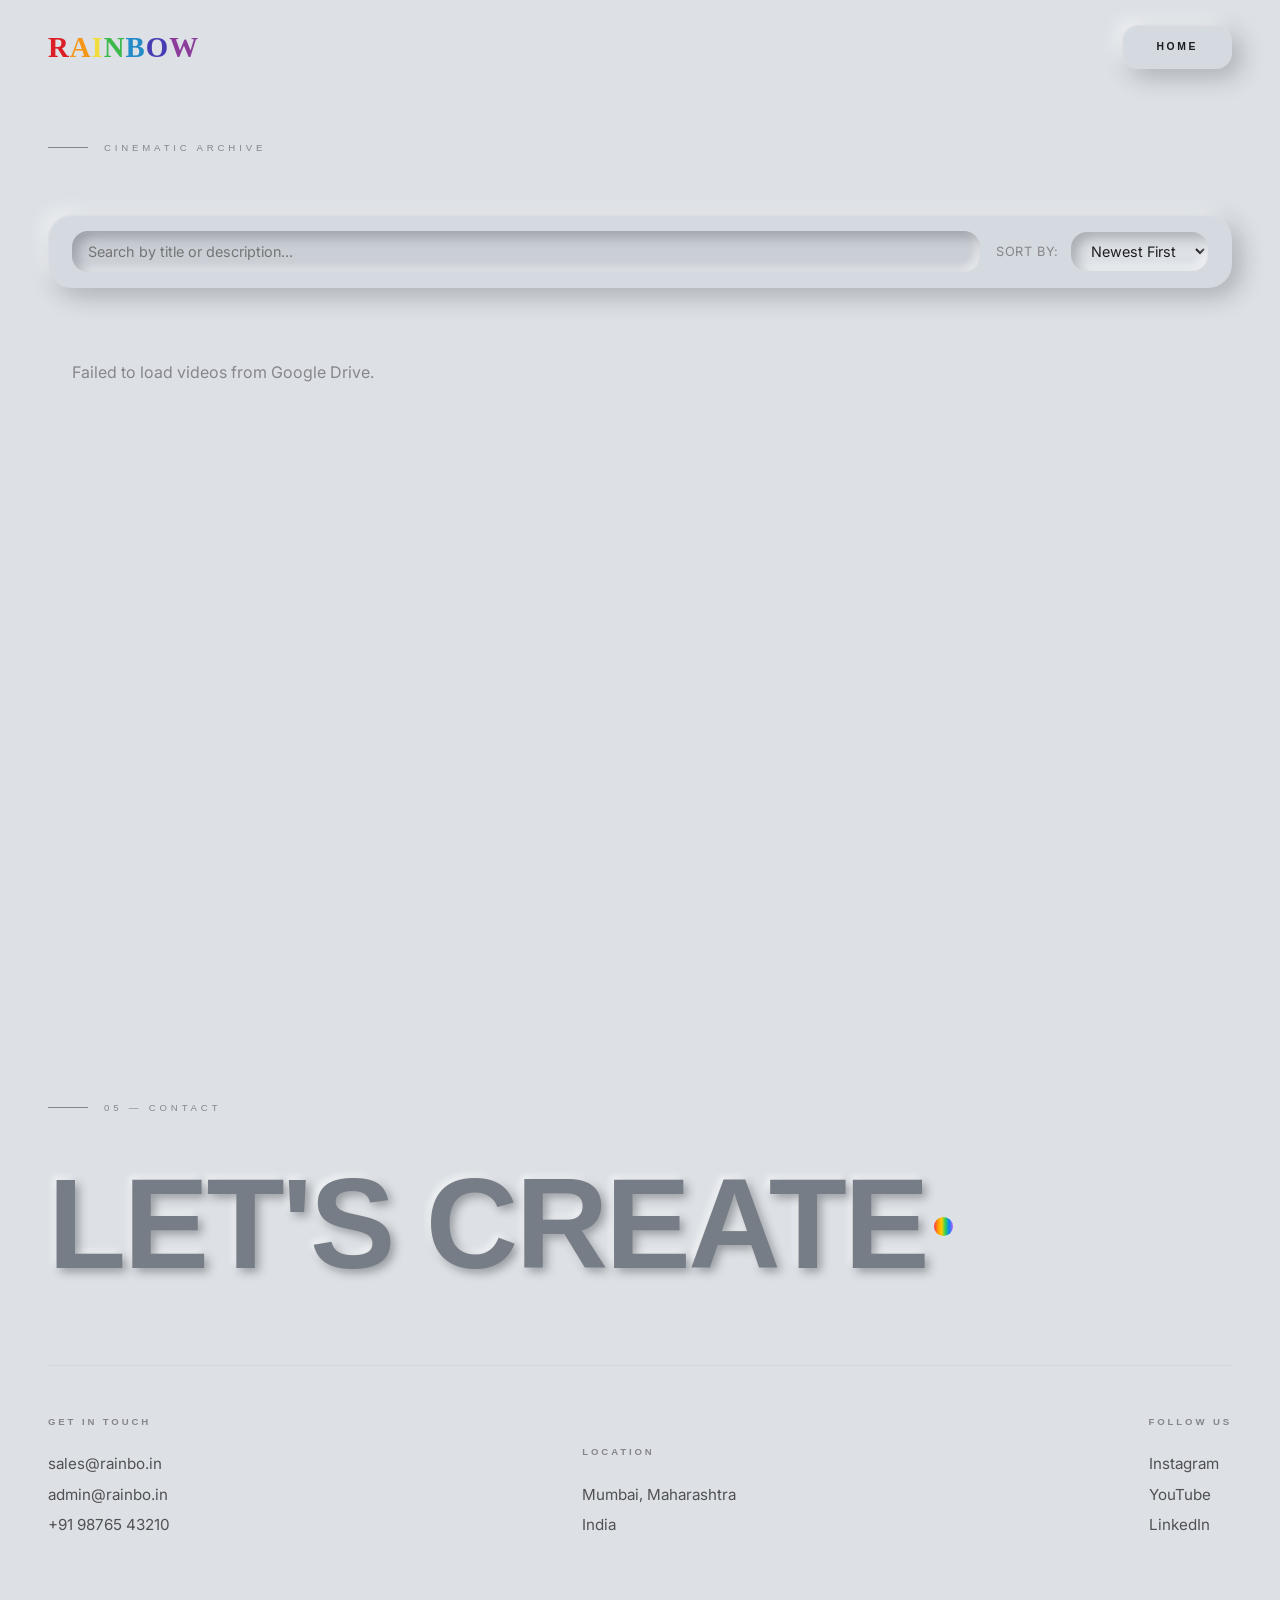
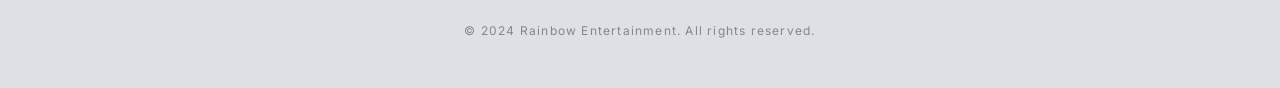
==== commit 69b6f8ce: "feat: implement animated rainbow branding and add cinematic logo reveal functionality" ====
--- a/gallery.html
+++ b/gallery.html
@@ -21,7 +21,9 @@
        HEADER / NAV
        ============================================ -->
   <header class="site-header" id="site-header">
-    <a href="/" class="site-logo">Rainbow</a>
+    <a href="/" class="site-logo" style="text-decoration: none; font-family: 'Georgia', 'Times New Roman', serif; font-weight: bold; font-size: 1.8rem; letter-spacing: 1px;">
+      <span style="color: rgb(220, 30, 38)">R</span><span style="color: rgb(245, 150, 25)">a</span><span style="color: rgb(240, 220, 60)">i</span><span style="color: rgb(60, 185, 75)">n</span><span style="color: rgb(35, 140, 200)">b</span><span style="color: rgb(70, 60, 180)">o</span><span style="color: rgb(140, 60, 155)">w</span>
+    </a>
     <a href="/" class="btn-gallery">Home</a>
   </header>
 
--- a/static/style.css
+++ b/static/style.css
@@ -8,16 +8,16 @@
 
 /* --- CSS Custom Properties --- */
 :root {
-  --bg-primary: #1a1a2e;
-  --bg-secondary: #16162a;
-  --bg-elevated: #222240;
-  --bg-card: #252545;
-  --bg-warm: #1e1e35;
-  --text-primary: #eeeef5;
-  --text-secondary: #a0a0c0;
-  --text-muted: #6a6a90;
-  --accent-glow: rgba(255, 255, 255, 0.06);
-  --border-subtle: rgba(255, 255, 255, 0.06);
+  --bg-primary: #DDE1E6;
+  --bg-secondary: #DDE1E6;
+  --bg-elevated: #D5D9E0;
+  --bg-card: #D5D9E0;
+  --bg-warm: #DDE1E6;
+  --text-primary: #1D1D1F;
+  --text-secondary: #515154;
+  --text-muted: #86868B;
+  --accent-glow: rgba(0, 0, 0, 0.03);
+  --border-subtle: rgba(0, 0, 0, 0.04);
   --rainbow-1: #ff2d55;
   --rainbow-2: #ff9500;
   --rainbow-3: #ffcc00;
@@ -32,9 +32,10 @@
   --ease-out-quart: cubic-bezier(0.25, 1, 0.5, 1);
   --clay-radius: 24px;
   --clay-radius-sm: 16px;
-  --clay-shadow: 8px 8px 20px rgba(0,0,0,0.45), -4px -4px 12px rgba(60,60,100,0.12), inset 1px 1px 2px rgba(255,255,255,0.06);
-  --clay-shadow-hover: 10px 10px 28px rgba(0,0,0,0.55), -5px -5px 16px rgba(80,80,130,0.15), inset 1px 1px 3px rgba(255,255,255,0.08);
-  --clay-shadow-inset: inset 4px 4px 10px rgba(0,0,0,0.35), inset -2px -2px 8px rgba(60,60,100,0.1);
+  --clay-shadow: 8px 8px 24px rgba(20, 25, 30, 0.25), -6px -6px 16px rgba(255, 255, 255, 0.6), inset 1px 1px 2px rgba(255, 255, 255, 0.2);
+  --clay-shadow-hover: 12px 12px 32px rgba(20, 25, 30, 0.35), -8px -8px 20px rgba(255, 255, 255, 0.7), inset 1px 1px 3px rgba(255, 255, 255, 0.3);
+  --clay-shadow-inset: inset 6px 6px 12px rgba(20, 25, 30, 0.25), inset -4px -4px 8px rgba(255, 255, 255, 0.6);
+  --clay-text-shadow: 4px 4px 10px rgba(20, 25, 30, 0.35), -3px -3px 6px rgba(255, 255, 255, 0.7);
 }
 
 /* --- Reset & Base --- */
@@ -60,6 +61,11 @@
   line-height: 1.6;
 }
 
+h1, h2, h3:not(.service-title), .hero-headline, .services-headline, .footer-cta {
+  color: #777d86;
+  text-shadow: var(--clay-text-shadow);
+}
+
 
 
 ::-webkit-scrollbar { width: 6px; }
@@ -82,7 +88,6 @@
   display: flex;
   align-items: center;
   justify-content: space-between;
-  mix-blend-mode: difference;
 }
 
 .site-logo {
@@ -91,7 +96,7 @@
   font-weight: 700;
   letter-spacing: 0.3em;
   text-transform: uppercase;
-  color: #fff;
+  color: var(--text-primary);
 }
 
 .btn-gallery {
@@ -101,7 +106,7 @@
   font-weight: 700;
   letter-spacing: 0.25em;
   text-transform: uppercase;
-  color: #fff;
+  color: var(--text-primary);
   background: var(--bg-card);
   border: none;
   padding: 14px 34px;
@@ -143,7 +148,7 @@
   justify-content: center;
   padding: 120px 48px 80px;
   overflow: hidden;
-  background: #1a1a2e;
+  background: var(--bg-primary);
 }
 
 .hero-video-bg {
@@ -153,7 +158,7 @@
   height: 100%;
   z-index: 0;
   overflow: hidden;
-  background: #1a1a2e;
+  background: var(--bg-primary);
 }
 
 .hero-video-bg-el {
@@ -237,7 +242,7 @@
 .scroll-line {
   width: 1px;
   height: 48px;
-  background: rgba(255,255,255,0.15);
+  background: rgba(26,32,44,0.15);
   position: relative;
   overflow: hidden;
 }
@@ -262,7 +267,7 @@
 /* --- Section Base --- */
 .section {
   position: relative;
-  padding: 160px 48px;
+  padding: 80px 48px;
   overflow: hidden;
 }
 
@@ -349,10 +354,7 @@
 .vision-image-overlay {
   position: absolute;
   inset: 0;
-  background:
-    linear-gradient(to bottom, var(--bg-secondary) 0%, transparent 25%),
-    linear-gradient(to top, var(--bg-secondary) 0%, transparent 30%),
-    linear-gradient(135deg, rgba(191,90,242,0.08) 0%, transparent 50%, rgba(10,132,255,0.08) 100%);
+  background: transparent;
   pointer-events: none;
 }
 
@@ -404,7 +406,7 @@
   font-size: 5rem;
   font-weight: 700;
   line-height: 1;
-  background: linear-gradient(180deg, rgba(255,255,255,0.06) 0%, transparent 100%);
+  background: linear-gradient(180deg, rgba(26,32,44,0.1) 0%, transparent 100%);
   -webkit-background-clip: text;
   -webkit-text-fill-color: transparent;
   background-clip: text;
@@ -469,7 +471,7 @@
   content: '';
   position: absolute;
   inset: 0;
-  background: linear-gradient(to top, rgba(26,26,46,0.4) 0%, transparent 60%);
+  background: transparent;
   pointer-events: none;
 }
 
@@ -663,7 +665,7 @@
 .about-img-overlay {
   position: absolute;
   inset: 0;
-  background: linear-gradient(to top, rgba(26,26,46,0.5) 0%, transparent 50%);
+  background: linear-gradient(to top, rgba(230,233,237,0.8) 0%, transparent 50%);
   pointer-events: none;
 }
 
@@ -675,16 +677,16 @@
   font-size: 0.55rem;
   letter-spacing: 0.3em;
   text-transform: uppercase;
-  color: rgba(255,255,255,0.6);
+  color: rgba(26,32,44,0.6);
   z-index: 2;
 }
 
 /* --- Footer --- */
 .site-footer {
   position: relative;
-  padding: 160px 48px 48px;
-  overflow: hidden;
-  background: linear-gradient(180deg, var(--bg-primary) 0%, #12122a 100%);
+  padding: 80px 48px 48px;
+  overflow: hidden;
+  background: var(--bg-secondary);
 }
 
 .footer-cta {
@@ -863,10 +865,10 @@
   transform: translate(-50%, -50%) scale(0.8);
   width: 50px;
   height: 50px;
-  background: rgba(30,30,50,0.7);
+  background: rgba(255, 255, 255, 0.9);
   border: none;
   border-radius: 50%;
-  box-shadow: 4px 4px 12px rgba(0,0,0,0.4), -2px -2px 8px rgba(60,60,100,0.15), inset 1px 1px 2px rgba(255,255,255,0.1);
+  box-shadow: 4px 4px 12px rgba(20,25,30,0.25), -2px -2px 8px rgba(255,255,255,0.6), inset 1px 1px 2px rgba(255,255,255,0.4);
   display: flex;
   align-items: center;
   justify-content: center;
@@ -880,7 +882,7 @@
   height: 0; 
   border-top: 8px solid transparent;
   border-bottom: 8px solid transparent;
-  border-left: 12px solid #fff;
+  border-left: 12px solid #1D1D1F;
   margin-left: 4px;
 }
 
@@ -966,7 +968,7 @@
 
 .gallery-search input {
   width: 100%;
-  background: rgba(0,0,0,0.2);
+  background: rgba(0,0,0,0.05);
   border: none;
   color: var(--text-primary);
   padding: 12px 16px;
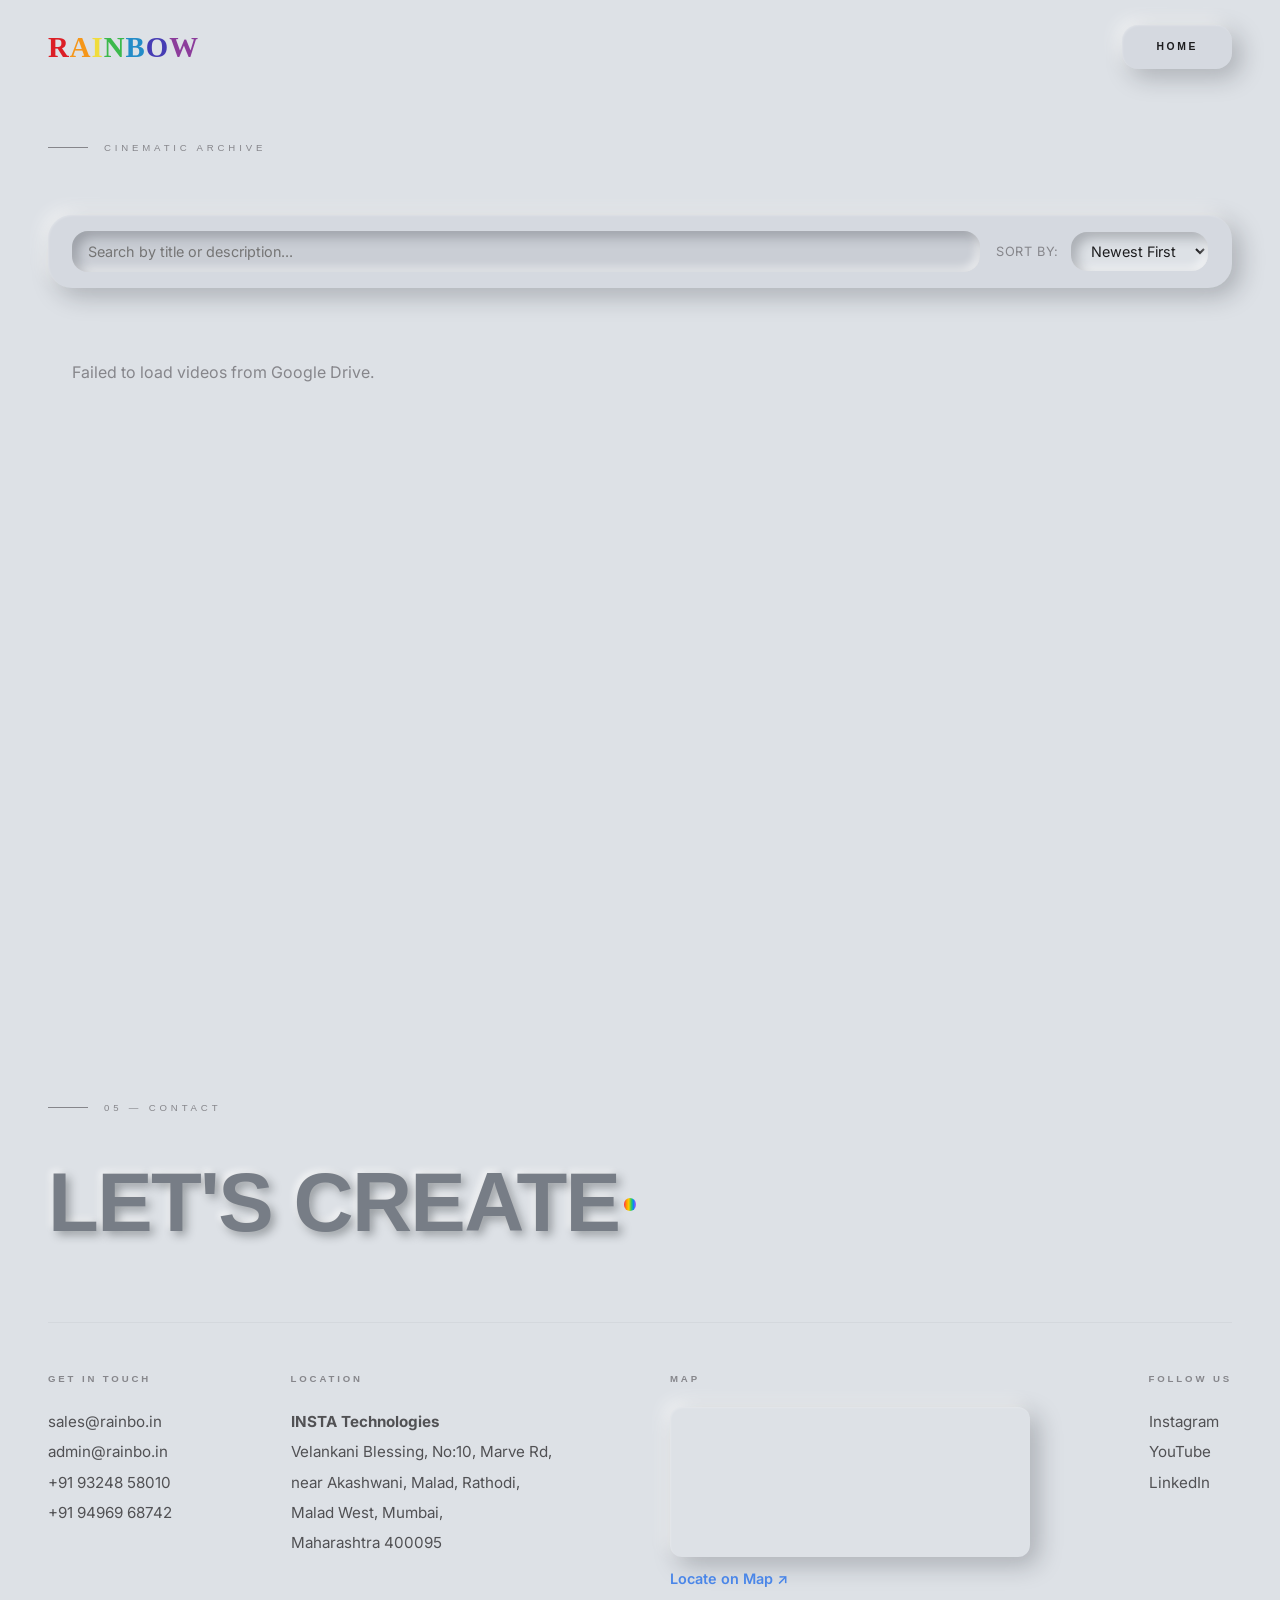
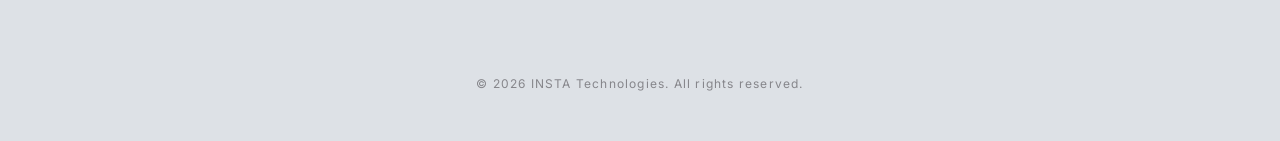
==== commit 65a56c23: "feat: update contact information and add integrated Google Maps to footer" ====
--- a/gallery.html
+++ b/gallery.html
@@ -75,11 +75,25 @@
           <h4>Get In Touch</h4>
           <a href="mailto:sales@rainbo.in">sales@rainbo.in</a>
           <a href="mailto:admin@rainbo.in">admin@rainbo.in</a>
-          <a href="tel:+919876543210">+91 98765 43210</a>
+          <a href="tel:+919324858010">+91 93248 58010</a>
+          <a href="tel:+919496968742">+91 94969 68742</a>
         </div>
-        <div class="footer-col">
+        <div class="footer-col" style="max-width: 320px;">
           <h4>Location</h4>
-          <p>Mumbai, Maharashtra<br>India</p>
+          <p><strong>INSTA Technologies</strong><br>
+          Velankani Blessing, No:10, Marve Rd,<br>
+          near Akashwani, Malad, Rathodi,<br>
+          Malad West, Mumbai,<br>
+          Maharashtra 400095</p>
+        </div>
+        <div class="footer-col" style="flex: 1; min-width: 280px; max-width: 360px;">
+          <h4>Map</h4>
+          <div style="display: flex; flex-direction: column; gap: 8px;">
+            <iframe src="https://maps.google.com/maps?q=Velankani%20Blessing,%20No:10,%20Marve%20Rd,%20near%20Akashwani,%20Malad,%20Rathodi,%20Malad%20West,%20Mumbai,%20Maharashtra%20400095&t=&z=15&ie=UTF8&iwloc=&output=embed" width="100%" height="150" style="border:0; border-radius: 12px; box-shadow: var(--clay-shadow);" allowfullscreen="" loading="lazy"></iframe>
+            <a href="https://maps.app.goo.gl/1YPxAciDG615Vn8f6" target="_blank" rel="noopener noreferrer" style="display: inline-flex; align-items: center; gap: 6px; font-weight: 600; color: #4a86e8; font-size: 0.9rem;">
+              Locate on Map ↗
+            </a>
+          </div>
         </div>
         <div class="footer-col">
           <h4>Follow Us</h4>
@@ -90,7 +104,7 @@
 
       </div>
 
-      <p class="footer-copyright">&copy; 2024 Rainbow Entertainment. All rights reserved.</p>
+      <p class="footer-copyright">&copy; 2026 INSTA Technologies. All rights reserved.</p>
     </div>
   </footer>
 
--- a/static/style.css
+++ b/static/style.css
@@ -691,7 +691,7 @@
 
 .footer-cta {
   font-family: var(--font-heading);
-  font-size: clamp(3rem, 10vw, 10rem);
+  font-size: clamp(2.5rem, 6.5vw, 6.5rem);
   font-weight: 700;
   text-transform: uppercase;
   line-height: 0.95;
@@ -718,7 +718,7 @@
 .footer-bottom {
   display: flex;
   justify-content: space-between;
-  align-items: flex-end;
+  align-items: flex-start;
   padding-top: 48px;
   border-top: 1px solid var(--border-subtle);
   flex-wrap: wrap;
